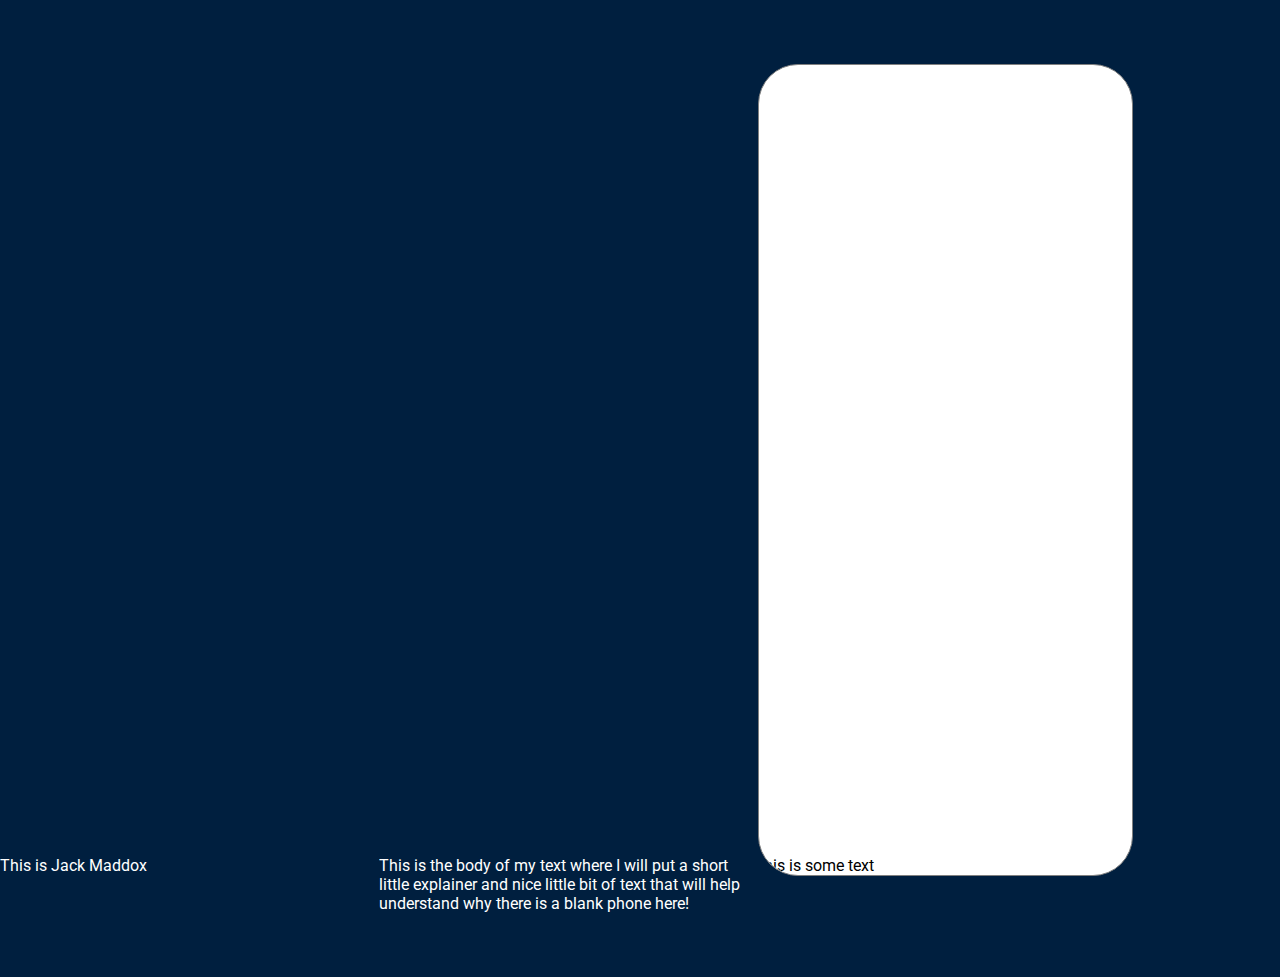
==== index.html @ 776e4bde "hopefully initial commit" ====
<!doctype html>
<html class="no-js" lang="">
    <head>
        <meta charset="utf-8">
        <title>Tinder About Me</title>
        <meta name="description" content="">
        <meta name="viewport" content="width=device-width, initial-scale=1">
        <!-- Stylesheet Link -->
        <link href="https://fonts.googleapis.com/css?family=Roboto" rel="stylesheet">
        <link rel="stylesheet" href="css/custom_tinder_css_index.css">
    </head>
    <body>
        <main>
                <div class="flex_container left_text_heading">This is Jack Maddox</div>
                <div class="flex_container left_text_body">This is the body of my text where I will put a short little explainer and nice little bit of text that will help understand why there is a blank phone here!</div>
                <div class="flex_container phone_container">this is some text</div>
                    
        </main>
    </body>
</html>
---- css/custom_tinder_css_index.css ----
* {
    box-sizing: border-box;
}

html {
    font-size: 16px;
}

body {
    background-color: #001f3f;
    color: #FFFFFF;
    font-family: 'Roboto', sans-serif;
    font-size: 1rem;
    margin: 0;
    padding: 0;
}

.flex_container_grr {
    display: flex;
    flex-wrap: wrap;
    margin: 0;
    padding: 0;
    overflow:hidden;
    flex-basis: 380px;
    flex-grow: 1;
    flex-shrink: 0;
    max-width: 500px;
    padding: 10px;
    position: relative;
    width: 100%;
}

.flex_container {
    display: inline-flex;
    flex-basis: 325px;
    flex-direction: column;
    max-width: 375px;
    overflow: hidden;
    position:relative;
    width: 100%;
}

.left_text_heading {
    justify-content:flex-start;
    font: 4rem;
    padding: 5rem auto;
    margin: 4rem auto;
}

.left_text_body {
    justify-content: flex-start;
    font: 2rem;
    padding: 5rem auto;
    margin: 4rem auto;
}

.phone_container {
    justify-content: flex-end;
    background-color: #FFFFFF;
    border-radius: 40px;
    color: black;
    width: 375px;
    height:812px;
    padding: 5rem auto;
    border: 1px solid gray;
    margin: 4rem auto;
}


.content {
	padding: 10px;
	padding-top: 0px;
}

.header {
	background-color: #FFF;
	width:100%;
	height:40px;
	border-bottom: 1px solid #e2e2e2;
	text-align: center;
	margin-bottom: 10px;
}

.header img {
	width:70px;
}

div.photo {
	position:absolute;
	display: block;
	margin-left: auto;
	margin-right: auto;
	width:265px;
	height:315px;
	border:1px solid #a6a9aa;
	border-radius: 8px;
	background-size: cover;
	background-repeat: no-repeat;
	box-shadow: 0px 1px 7px 0px #cfcfcf;
}

span.meta {
	display: block;
	height:48px;
	background-color: #FFF;
	margin-top: 267px;
	border-radius: 0px 0px 8px 8px;
	font-size: 18px;
	box-sizing:border-box;
	padding: 12px;
}

span.meta span {
	float: right;
	color:#cfcfcf;
}

.users {
	display: block;
	width: 20px;
	background: url(http://web.arjentienkamp.com/codepen/tinder/users.png);
	background-size: 20px;
	background-repeat: no-repeat;
	padding-left: 30px;
	background-position: 5px;
}

.moments {
	display: block;
	width: 14px;
	background: url(http://web.arjentienkamp.com/codepen/tinder/moments.png);
	background-size: 26px;
	background-repeat: no-repeat;
	padding-left: 35px;
	background-position: 5px;
}

.chat {
	display: block;
	width: 34px;
	height: 30px;
	background: url(http://web.arjentienkamp.com/codepen/tinder/chat.png);
	background-size: 30px;
	background-repeat: no-repeat;
	padding-left: 4px;
	background-position: 5px;
	float: right;
	margin-top: 0px;
}

.settings {
	display: block;
	width: 34px;
	height: 30px;
	background: url(http://web.arjentienkamp.com/codepen/tinder/settings.png);
	background-size: 30px;
	background-repeat: no-repeat;
	padding-left: 4px;
	background-position: 5px;
	float: left;
	margin-top: 0px;
}

.footer {
	margin-left: auto;
	margin-right: auto;
	margin-top: 318px;
	width: 100%;
	padding-left: 40px;
	padding-top: 6px;
}

.rate {
	width: 70px;
	height:70px;
	border-radius: 70px;
	background: #FFF;
	border: 5px solid #f0f0f0;
	float: left;
	box-shadow: 1px 1px 1px 0px #e9e9e9;
}

.rate:nth-child(1) {
	margin-left: 4px;
	background: url(http://web.arjentienkamp.com/codepen/tinder/delete.png);
	background-size: 25px;
	background-position: center;
	background-repeat: no-repeat;
}


.rate:nth-child(3) {
	margin-left: -4px;
	background: url(http://web.arjentienkamp.com/codepen/tinder/heart.png);
	background-size: 25px;
	background-position: center;
	background-repeat: no-repeat;
}

.info {
	width: 40px;
	height: 40px;
	border-radius: 40px;
	background: #FFF;
	border: 5px solid #f0f0f0;
	float: left;
	box-shadow: 1px 1px 1px 0px #e9e9e9;
	margin-top: 14px;
	margin-left: -4px;

	background: url(http://web.arjentienkamp.com/codepen/tinder/info.png);
	background-size: 15px;
	background-position: center;
	background-repeat: no-repeat;
}

p {
	padding:0;
	margin:0;
	float: left;
}
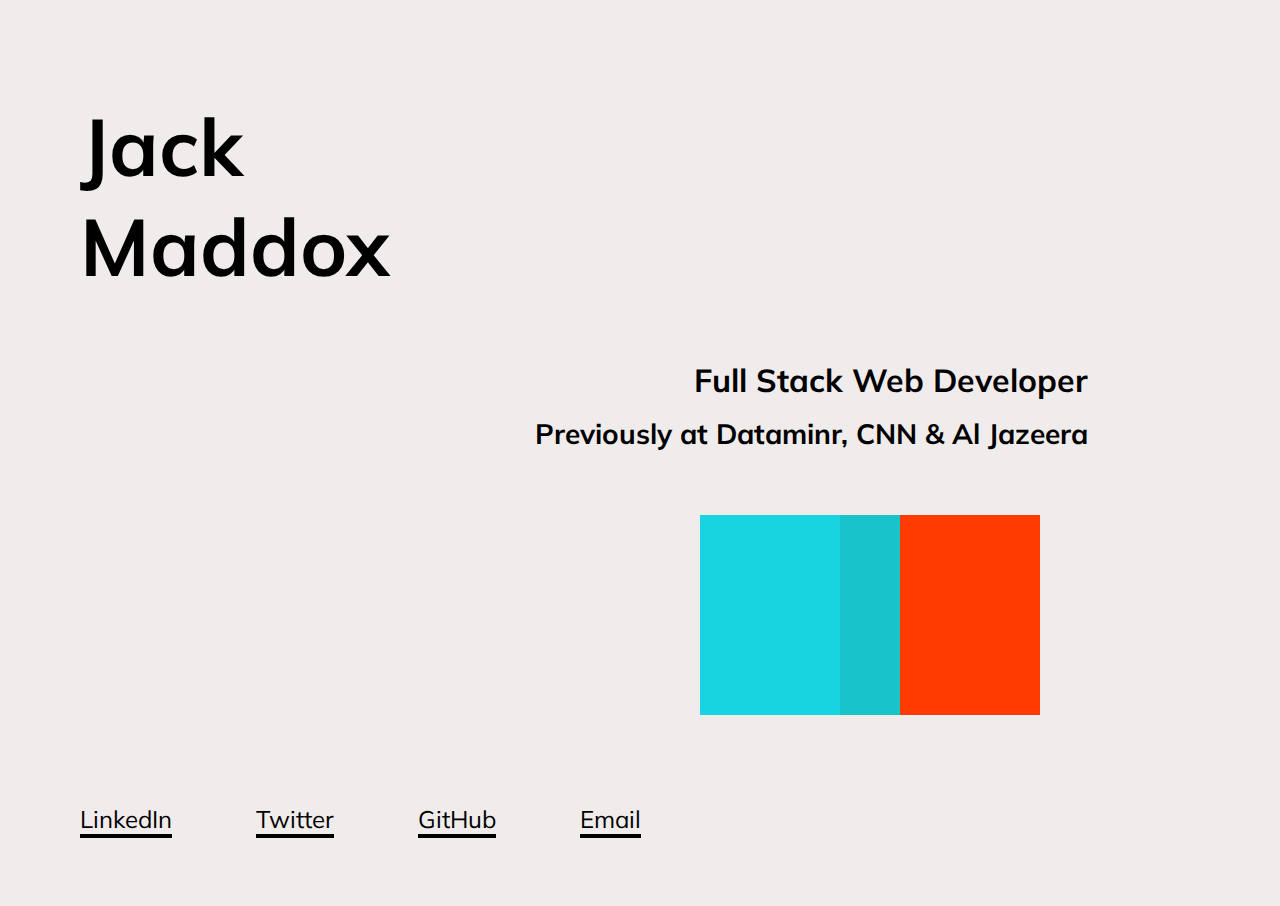
==== commit 87eb970d: "replaced awful about me with acceptable page" ====
--- a/index.html
+++ b/index.html
@@ -1,20 +1,33 @@
-<!doctype html>
-<html class="no-js" lang="">
+<!DOCTYPE html>
+<html class ="no-js" lang="">
     <head>
         <meta charset="utf-8">
-        <title>Tinder About Me</title>
+        <title>Blank Title</title>
         <meta name="description" content="">
         <meta name="viewport" content="width=device-width, initial-scale=1">
-        <!-- Stylesheet Link -->
-        <link href="https://fonts.googleapis.com/css?family=Roboto" rel="stylesheet">
-        <link rel="stylesheet" href="css/custom_tinder_css_index.css">
+        <!--Stylesheet Link-->
+        <link href="https://fonts.googleapis.com/css?family=Muli" rel="stylesheet">
+        <link rel="stylesheet" href="css/index.css">
     </head>
     <body>
-        <main>
-                <div class="flex_container left_text_heading">This is Jack Maddox</div>
-                <div class="flex_container left_text_body">This is the body of my text where I will put a short little explainer and nice little bit of text that will help understand why there is a blank phone here!</div>
-                <div class="flex_container phone_container">this is some text</div>
-                    
+        <header class="header--main">
+            <h1>Jack <br/> Maddox</h1>
+        </header>
+        <main class="body-content">
+            <h2>Full Stack Web Developer</h2>
+                <h3>Previously at Dataminr, CNN & Al Jazeera</h3>
+                <div class="circles">
+                    <div class="circle_one"></div>
+                    <div class="circle_two"></div>
+                </div>
         </main>
+        <footer class="footer--main">
+            <ul class="footer__list">
+                <li><u>LinkedIn</u></li>
+                <li><u>Twitter</u></li>
+                <li><u>GitHub</u></li>
+                <li><u>Email</u></li>
+            </ul>
+        </footer>
     </body>
 </html>--- a/css/index.css
+++ b/css/index.css
@@ -0,0 +1,191 @@
+* {
+    box-sizing: border-box;
+}
+
+html {
+    font-size: 16px;
+}
+
+body {
+    background-color:#f0eceb;
+    color: rgb(0, 0, 0);
+    font-family: 'Muli', sans-serif;
+    font-size: 1rem;
+    margin: 0;
+    padding: 0;
+}
+
+.body-content {
+    height: calc(100vh - 10rem);
+}
+.header--main {
+    display: flex;
+}
+
+h1 {
+    display:flex;
+    margin: 1rem 1rem auto;
+}
+
+h2 {
+    display:flex;
+    margin: 1rem 1rem auto;
+
+}
+
+h3 {
+    display:flex;
+    margin: 1rem 1rem auto;
+}
+
+u {
+    text-decoration: none;
+    border-bottom: 4px solid black;
+}​
+
+.footer--main {
+    background-color: #f0eceb;
+    display: flex;
+    justify-content: space-between;
+    width: 100%;
+}
+
+.footer__list {
+    display: inline-block;
+    list-style: none;
+    margin: 0;
+    padding: 0.5rem;
+}
+
+.footer__list li {
+    display: inline-block;
+    padding: 0 0.5rem;
+}
+
+.circles {
+    display: flex;
+    margin-top: 6rem;
+
+}
+
+.circle_one {
+    background-color: rgba(0,209,224, 0.9);
+    flex-shrink: 0;
+	width: 200px;
+    height: 200px;
+    position: relative;
+    left: 60px;
+    z-index: 2;
+    animation: square-to-circle-blue 4s 1s infinite alternate;
+    outline: 1px solid transparent;
+
+    
+	/* width and height can be anything, as long as they're equal */
+}
+
+.circle_two {
+    background-color: #ff3c00;
+    flex-shrink: 0;
+	width: 200px;
+    height: 200px;
+    position: relative;
+    z-index: 1;
+    animation: square-to-circle 4s 1s infinite alternate;
+    outline: 1px solid transparent;
+
+
+}
+
+@keyframes square-to-circle {
+    100%  {
+        border-radius: 50%;
+        background: #00d1e0; 
+    }
+    75%  {
+        border-radius: 50% 50% 50% 0;
+        background: #4a00e0;
+    }
+    50%  {
+        border-radius: 50% 50% 0 0;
+        background: #e000a3;
+    }
+    25%  {
+        border-radius: 50% 0 0 0;
+        background: #e00000;
+    }
+    0%  {
+        border-radius: 0 0 0 0;
+        background: #ff3c00;
+    }
+}
+
+@keyframes square-to-circle-blue {
+    100%  {
+        border-radius: 50%;
+        background: #ff3c00;
+
+    }
+    75%  {
+        border-radius: 50% 50% 50% 0;
+        background: #e00000;
+
+    }
+    50%  {
+        border-radius: 50% 50% 0 0;
+        background: #e000a3;
+    }
+    25%  {
+        border-radius: 50% 0 0 0;
+        background: #4a00e0;
+    }
+    0%  {
+        border-radius: 0 0 0 0;
+        background: #00d1e0; 
+
+    }
+}
+
+@media(min-width:500px) {
+    .circles {
+        display: flex;
+        justify-content: flex-end;
+        flex-grow: 1;
+        margin-top: 4rem;
+        margin-right: 15rem;
+    }
+    .header--main {
+        margin-top: 5rem;
+        margin-left: 4rem;
+    }
+
+    .body-content {
+        height: calc(100vh - 25rem);
+        padding-top: 3rem;
+
+    }
+
+    h1 {
+        font-size:80px;
+    }
+
+    h2 {
+        justify-content: flex-end;
+        font-size: 32px;
+        font-style: bold;
+        margin-right: 12rem;
+
+    }
+
+    h3 {
+        justify-content: flex-end;
+        font-size:28px;
+        font-style: normal;
+        margin-right: 12rem;
+    }
+
+    .footer__list li {
+        font-size:24px;
+        margin-left: 4rem;
+        margin-bottom: 4rem;
+    }
+}